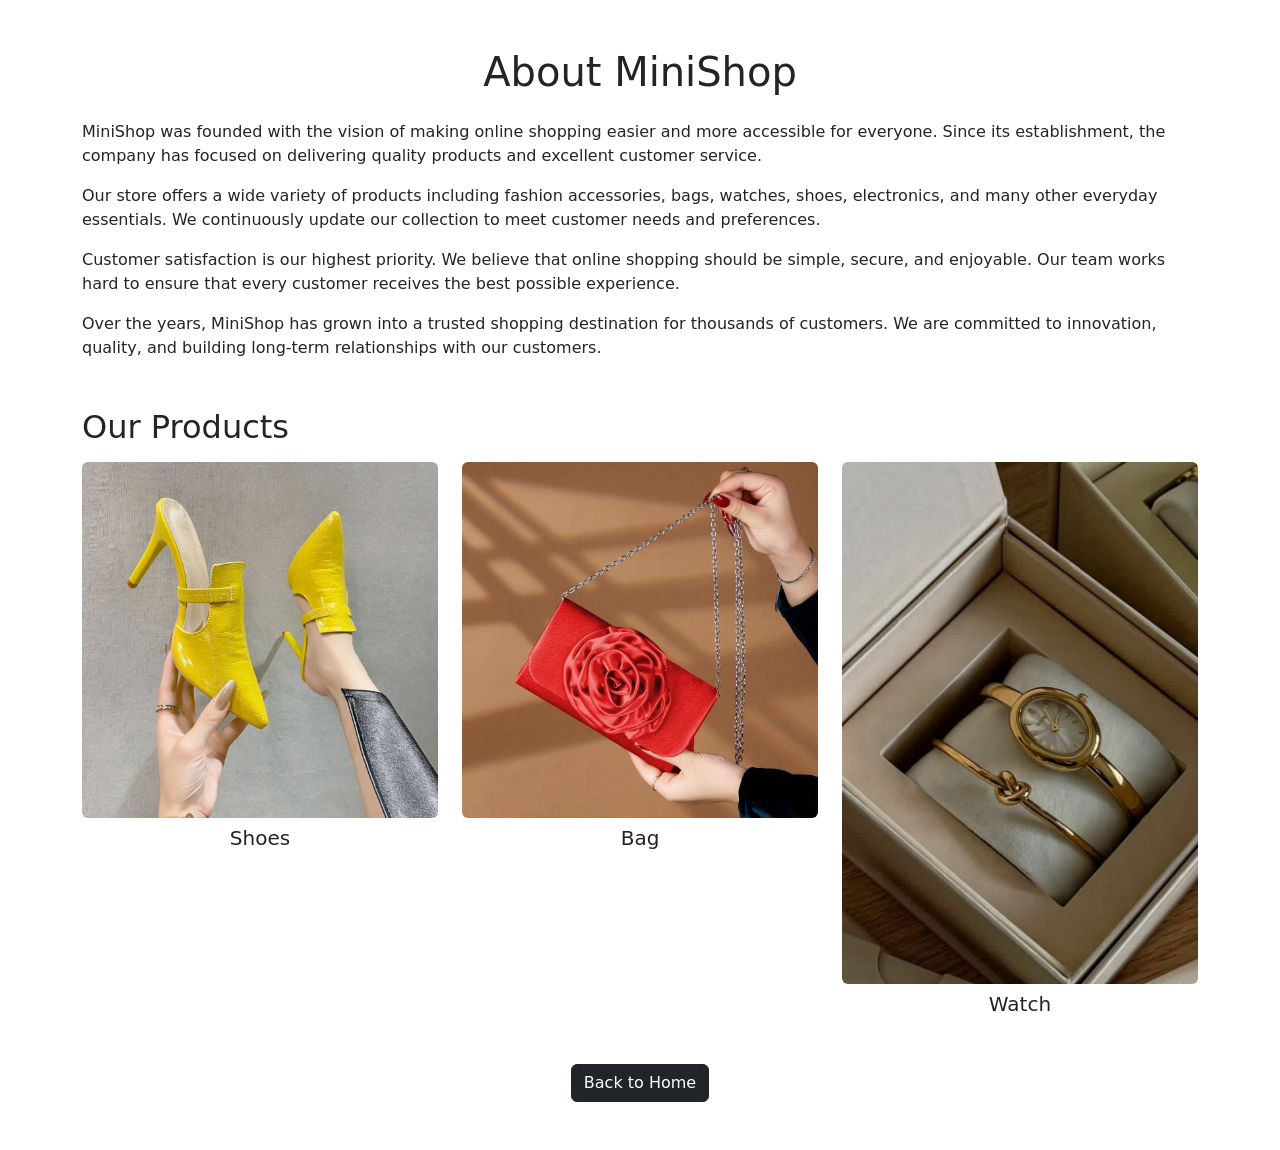
==== about.html @ 30743e33 "Add files via upload" ====
<!DOCTYPE html>
<html lang="en">
<head>
<meta charset="UTF-8">
<meta name="viewport" content="width=device-width, initial-scale=1.0">

<title>About MiniShop</title>

<link href="https://cdn.jsdelivr.net/npm/bootstrap@5.3.0/dist/css/bootstrap.min.css" rel="stylesheet">
<link rel="stylesheet" href="style.css">
</head>

<body>

<div class="container my-5">

<h1 class="text-center mb-4">About MiniShop</h1>

<p>
MiniShop was founded with the vision of making online shopping easier and more accessible for everyone.
Since its establishment, the company has focused on delivering quality products and excellent customer service.
</p>

<p>
Our store offers a wide variety of products including fashion accessories, bags, watches, shoes, electronics,
and many other everyday essentials. We continuously update our collection to meet customer needs and preferences.
</p>

<p>
Customer satisfaction is our highest priority. We believe that online shopping should be simple, secure,
and enjoyable. Our team works hard to ensure that every customer receives the best possible experience.
</p>

<p>
Over the years, MiniShop has grown into a trusted shopping destination for thousands of customers.
We are committed to innovation, quality, and building long-term relationships with our customers.
</p>

<h2 class="mt-5 mb-3">Our Products</h2>

<div class="row">

<div class="col-md-4 mb-3">
<img src="yellow.jpg" class="img-fluid rounded" alt="Shoes">
<h5 class="mt-2 text-center">Shoes</h5>
</div>

<div class="col-md-4 mb-3">
<img src="Red.jpg" class="img-fluid rounded" alt="Bag">
<h5 class="mt-2 text-center">Bag</h5>
</div>

<div class="col-md-4 mb-3">
<img src="watches.jpg" class="img-fluid rounded" alt="Watch">
<h5 class="mt-2 text-center">Watch</h5>
</div>

</div>

<div class="text-center mt-4">
<a href="index.html" class="btn btn-dark">
Back to Home
</a>
</div>

</div>

</body>
</html>
---- style.css ----
/* Navbar style */
.navbar {
  background: linear-gradient(90deg, #2563eb, #38bdf8);
  padding: 12px 0;
}

.nav-link {
  color: #fff !important;
  margin-left: 10px;
  transition: 0.3s;
  font-weight: 500;
}

.nav-link:hover {
  color: #dbeafe !important;
}
.dark {
  background: #111;color: white;
  .dark .card{
    background: #222; color:white
  }
}

/* CART BADGE */
#cart-count {
  margin-left: 5px;
  font-size: 12px;
  padding: 4px 7px;
}
.hero{
  background: linear-gradient(90deg, #2563eb, #60a5fa);
  color: #fff;
  padding: 80px 20px;
}
.hero h1 {
  font-size: 40px;
  margin-bottom: 15px;
}
.hero p {
  font-size: 18px;
  margin-bottom: 20px;
}
.hero .btn:hover {
  background: #dbeafe;
;
}
/* Products */
.product-card {
  border: none;
  border-radius: 15px;
  overflow: hidden;
  box-shadow: 0 4px 10px rgba(0, 0, 0, 0.1);
  transition: 0.3s;
}
.product-card:hover {
  transform: translateY(-5px);
}
.product-card img {
  height: 200px;
  object-fit: cover;
}
.btn-buy {
  background: #2563eb;
  color: #fff;
  border: none;
  padding: 8px 20px;
  transition: 0.3s;
}
.btn-buy:hover {
  background: #1d4ed8;

}
#search{
  max-width: 400px;margin: auto;
}
#checkoutForm {
  max-width: 500px;
  margin: auto;
  background: #fff;
  padding: 20px;
  border-radius: 10px;
  box-shadow: 0 4px 12px rgba(0,0,0,0.1);
}

#checkoutForm input {
  padding: 10px;
  border-radius: 6px;
  border: 1px solid #ccc;
}

#checkoutForm button {
  padding: 10px;
  font-weight: bold;
  transition: 0.3s;
}

#checkoutForm button:hover {
  background-color: #0d6efd;
  transform: scale(1.02);
}
#cart-items .border {
  background: #f9f9f9;
  border-radius: 10px;
  transition: 0.3s;
}

#cart-items .border:hover {
  transform: scale(1.01);
  box-shadow: 0 4px 10px rgba(0,0,0,0.1);
}
.product-card {
  transition: 0.3s;
  border-radius: 10px;
}

.product-card:hover {
  transform: translateY(-5px);
  box-shadow: 0 8px 20px rgba(0,0,0,0.15);
}
.dark-mode {
  background-color: #121212;
  color: white;
}

.dark-mode .card {
  background-color: #1e1e1e;
  color: white;
}

.dark-mode #checkoutForm {
  background-color: #1e1e1e;
  color: white;
}

.dark-mode #cart-items .border {
  background-color: #1e1e1e;
  color: white;
}
.product-card {
  transition: 0.3s ease;
  border-radius: 10px;
}

.product-card:hover {
  transform: translateY(-8px);
  box-shadow: 0 10px 20px rgba(0,0,0,0.2);
}
@keyframes fadeIn {
  from {
    opacity: 0;
    transform: translateY(20px);
  }
  to {
    opacity: 1;
    transform: translateY(0);
  }
}

.product-card {
  animation: fadeIn 0.6s ease-in-out;
}
@media (max-width: 768px) {

  .product-card {
    margin-bottom: 15px;
  }

  h1 {
    font-size: 24px;
  }

  .hero {
    padding: 30px 10px;
  }

  #checkoutForm {
    width: 100%;
    padding: 15px;
  }

}
/* =========================
   ABOUT PAGE STYLES
========================= */

#about {
  padding: 50px 0;
}

#about h1 {
  font-weight: bold;
  margin-bottom: 20px;
}

#about p {
  line-height: 1.8;
  font-size: 16px;
  margin-bottom: 15px;
}

/* PRODUCT IMAGES */
#about img {
  transition: 0.3s;
  border-radius: 10px;
}

#about img:hover {
  transform: scale(1.05);
}

/* BACK BUTTON */
#about .btn {
  margin-top: 20px;
  padding: 10px 20px;
  transition: 0.3s;
}

#about .btn:hover {
  background: orange;
  color: black;
}
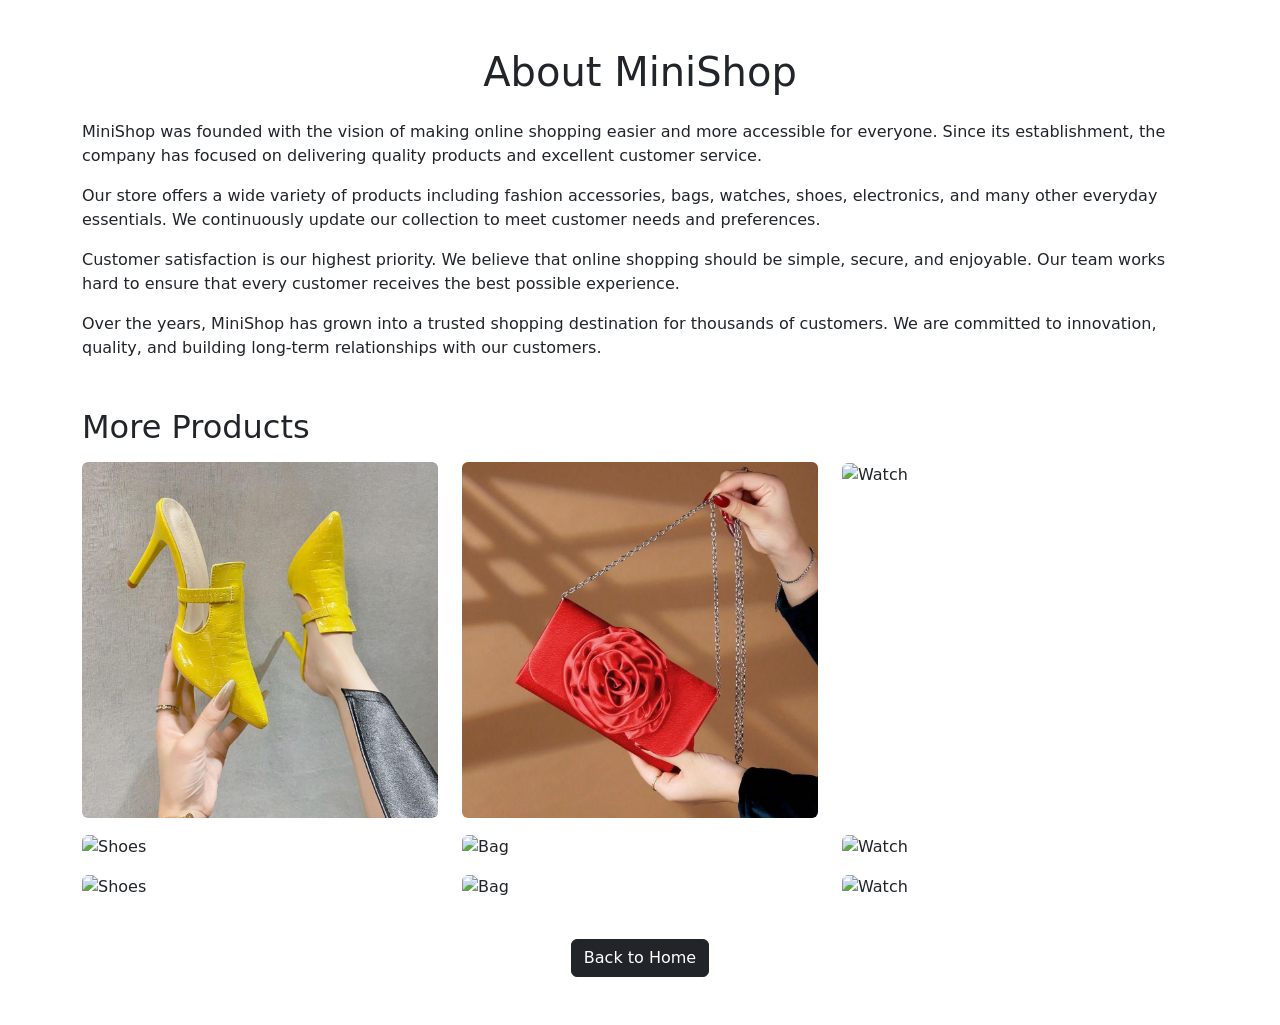
==== commit e2b37fb4: "Add files via upload" ====
--- a/about.html
+++ b/about.html
@@ -36,27 +36,60 @@
 We are committed to innovation, quality, and building long-term relationships with our customers.
 </p>
 
-<h2 class="mt-5 mb-3">Our Products</h2>
+<h2 class="mt-5 mb-3">More Products</h2>
 
 <div class="row">
 
 <div class="col-md-4 mb-3">
 <img src="yellow.jpg" class="img-fluid rounded" alt="Shoes">
-<h5 class="mt-2 text-center">Shoes</h5>
+
 </div>
 
 <div class="col-md-4 mb-3">
 <img src="Red.jpg" class="img-fluid rounded" alt="Bag">
-<h5 class="mt-2 text-center">Bag</h5>
+
 </div>
 
 <div class="col-md-4 mb-3">
-<img src="watches.jpg" class="img-fluid rounded" alt="Watch">
-<h5 class="mt-2 text-center">Watch</h5>
+<img src="replace.jpg" class="img-fluid rounded" alt="Watch">
+
 </div>
 
 </div>
+<div class="row">
+    <div class="col-md-4 mb-3">
+<img src="Yellow dress.jpg" class="img-fluid rounded" alt="Shoes">
 
+</div>
+
+<div class="col-md-4 mb-3">
+<img src="shoes1.jpg" class="img-fluid rounded" alt="Bag">
+
+</div>
+
+<div class="col-md-4 mb-3">
+<img src="new watche.jpg" class="img-fluid rounded" alt="Watch">
+
+</div>
+
+</div>
+<div class="row">
+<div class="col-md-4 mb-3">
+<img src="pink bag.jpg" class="img-fluid rounded" alt="Shoes">
+
+</div>
+
+<div class="col-md-4 mb-3">
+<img src="nice bag.jpg" class="img-fluid rounded" alt="Bag">
+
+</div>
+
+<div class="col-md-4 mb-3">
+<img src="block shoes.jpg" class="img-fluid rounded" alt="Watch">
+
+</div>
+
+</div>
 <div class="text-center mt-4">
 <a href="index.html" class="btn btn-dark">
 Back to Home
